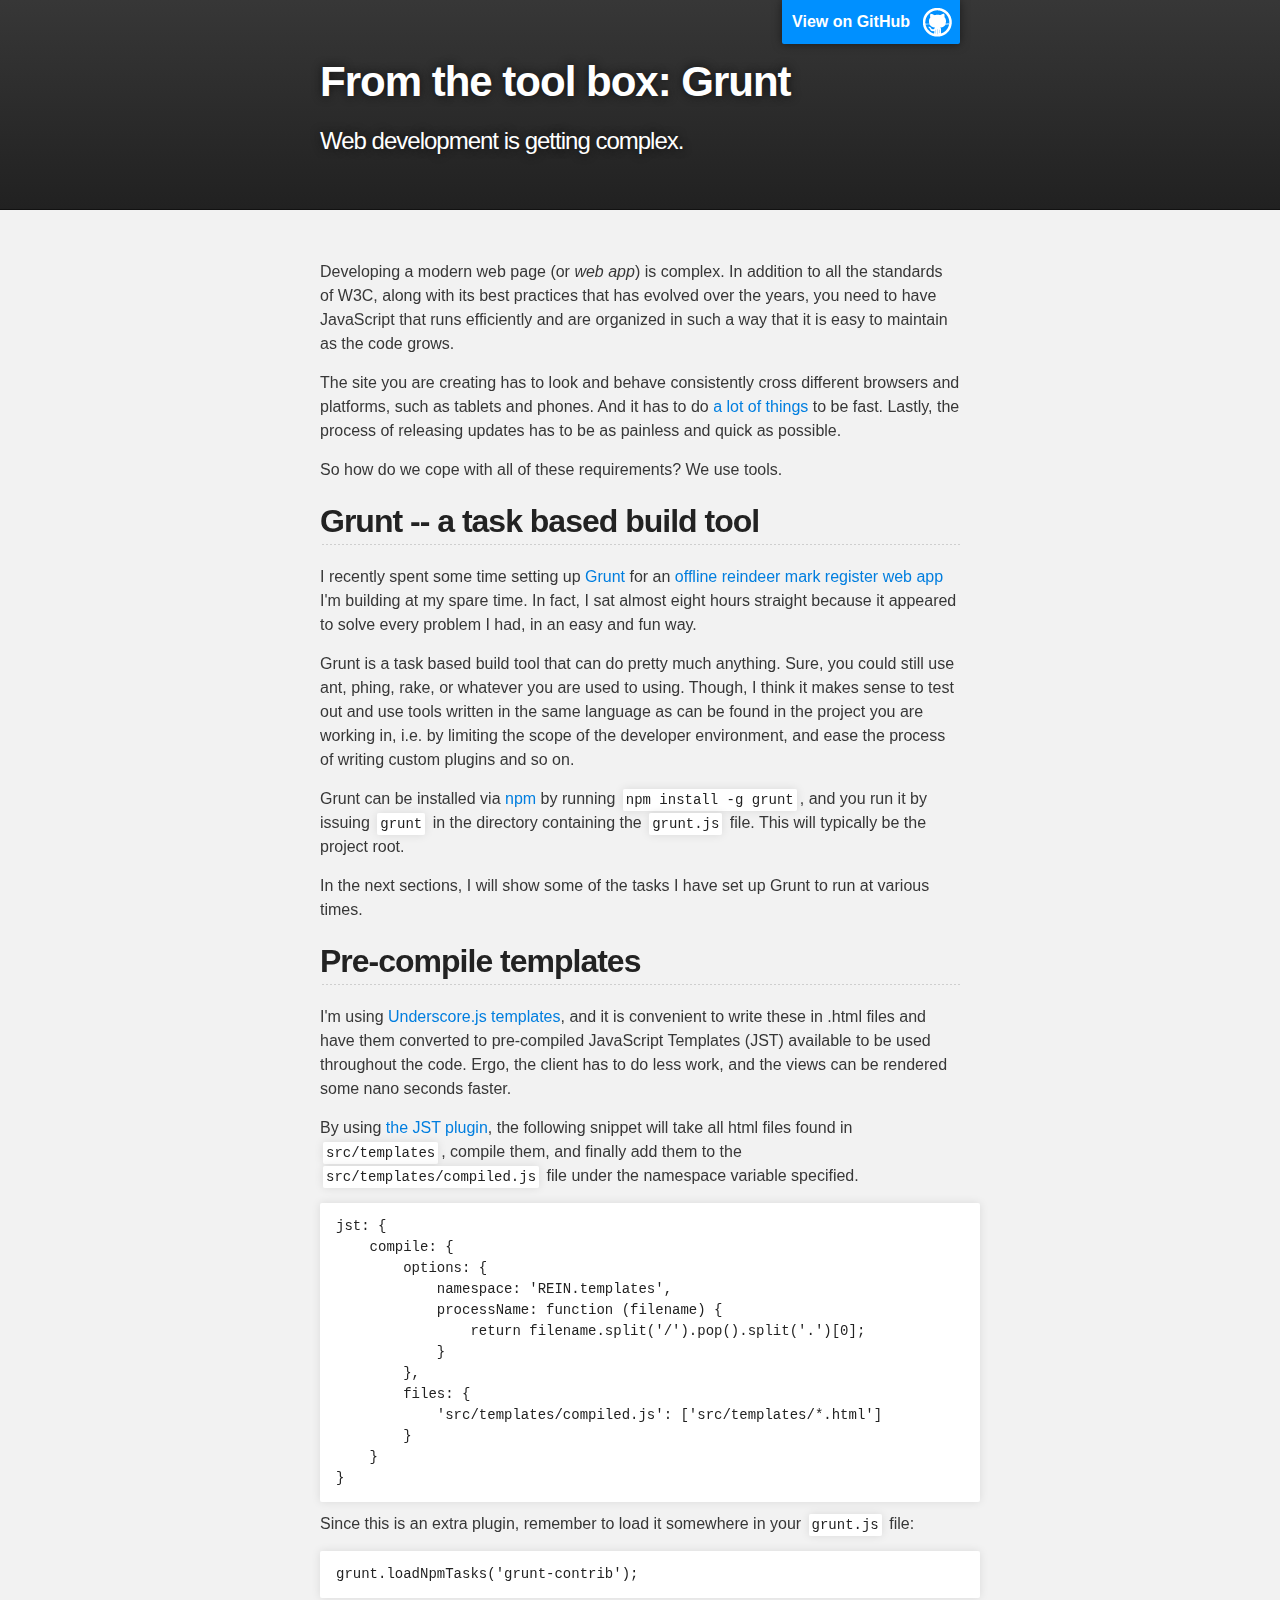
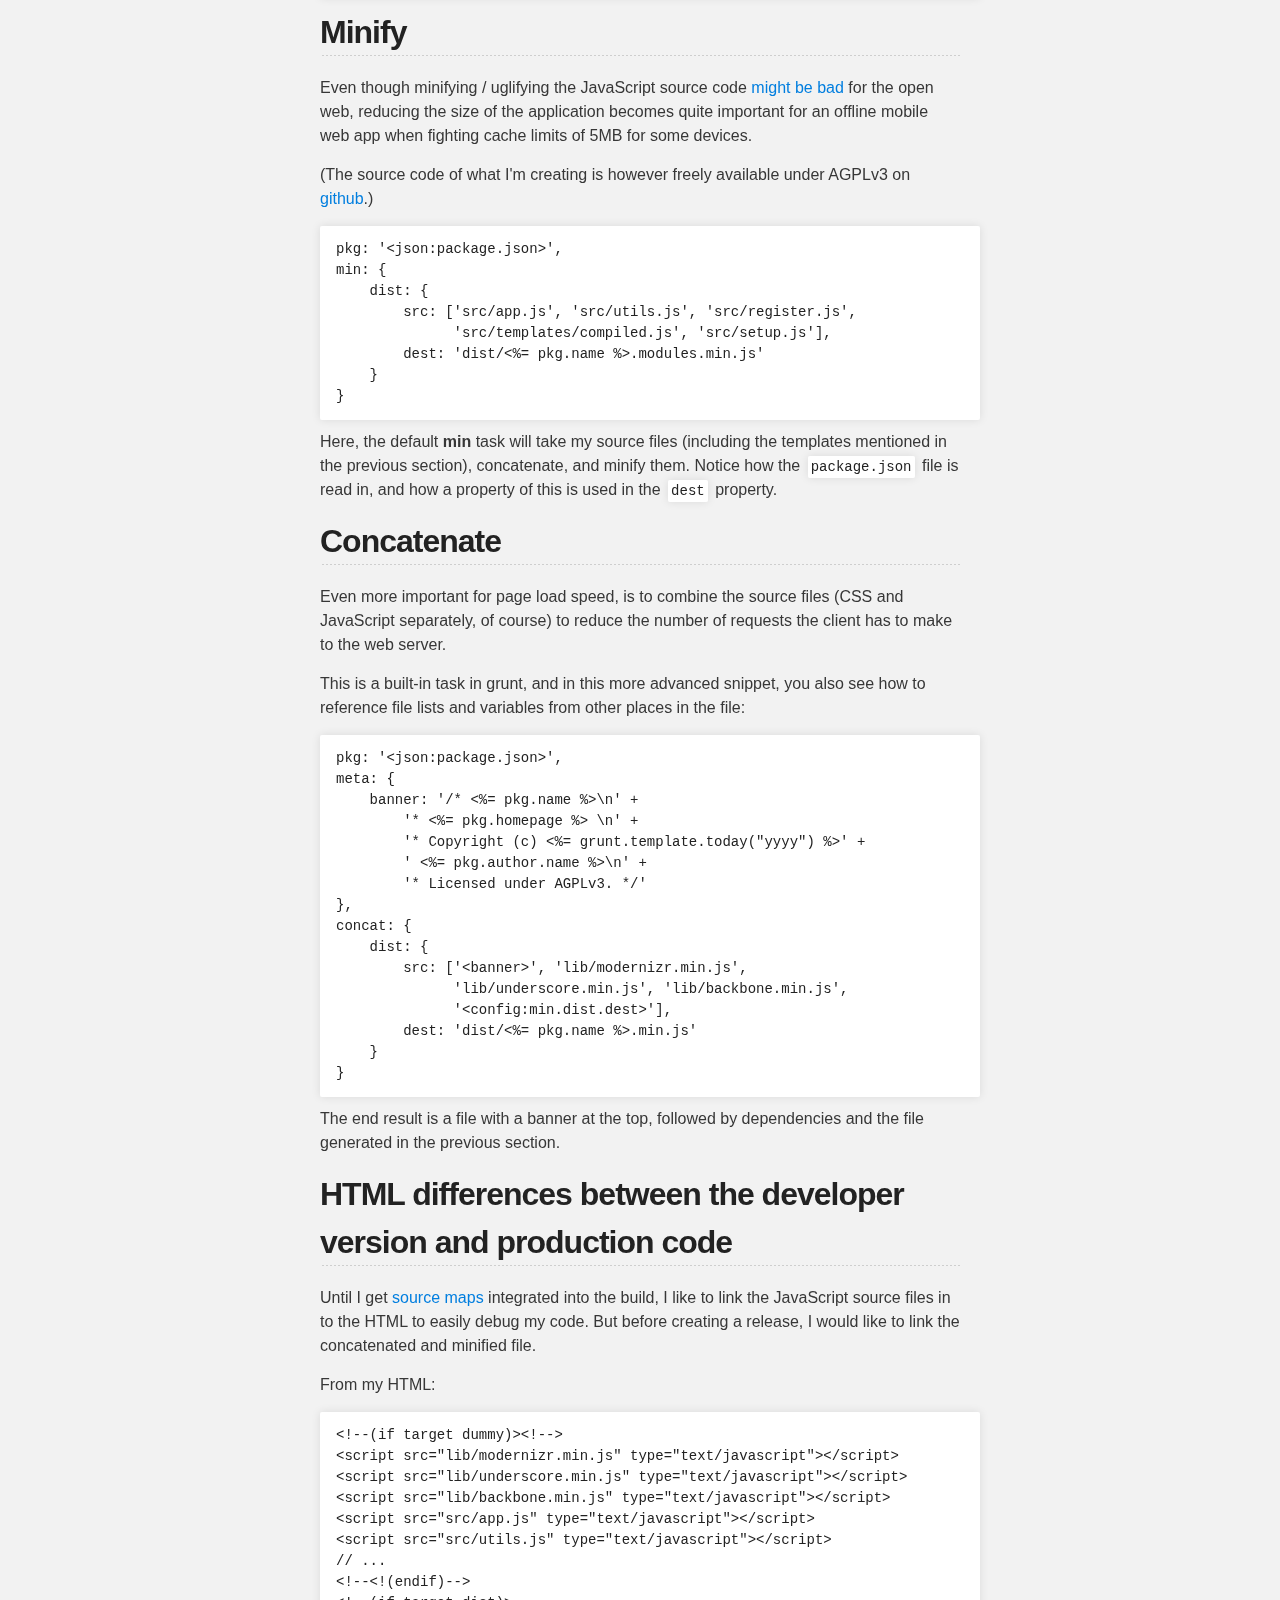
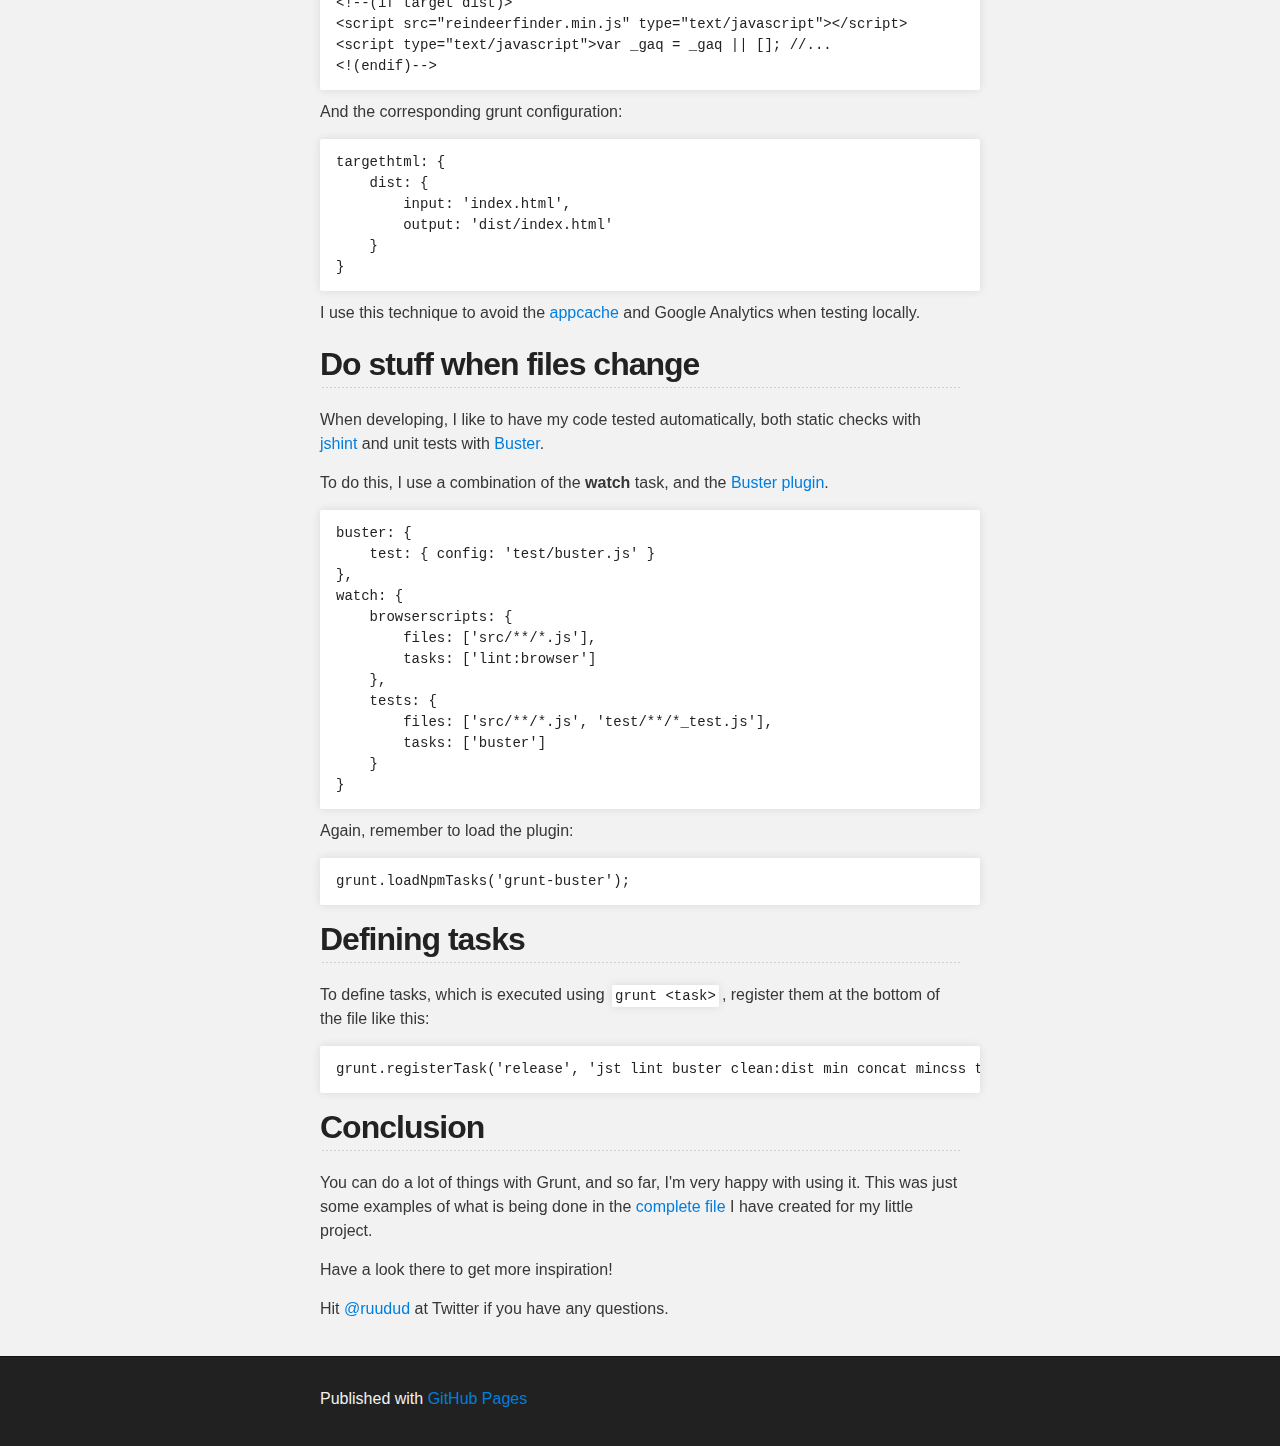
==== index.html @ c393de02 "Replace master branch with page content via GitHub" ====
<!DOCTYPE html>
<html>

  <head>
    <meta charset='utf-8' />
    <meta http-equiv="X-UA-Compatible" content="chrome=1" />
    <meta name="description" content="From the tool box: Grunt : Web development is getting complex." />

    <link rel="stylesheet" type="text/css" media="screen" href="stylesheets/stylesheet.css">

    <title>From the tool box: Grunt</title>
  </head>

  <body>

    <!-- HEADER -->
    <div id="header_wrap" class="outer">
        <header class="inner">
          <a id="forkme_banner" href="https://github.com/ruudud">View on GitHub</a>

          <h1 id="project_title">From the tool box: Grunt</h1>
          <h2 id="project_tagline">Web development is getting complex.</h2>

        </header>
    </div>

    <!-- MAIN CONTENT -->
    <div id="main_content_wrap" class="outer">
      <section id="main_content" class="inner">
        <p>Developing a modern web page (or <em>web app</em>) is complex. In addition to all the
standards of W3C, along with its best practices that has evolved over the
years, you need to have JavaScript that runs efficiently and are organized in
such a way that it is easy to maintain as the code grows.</p>

<p>The site you are creating has to look and behave consistently cross different
browsers and platforms, such as tablets and phones. And it has to do <a href="https://www.scirra.com/blog/74/making-a-fast-website">a lot of
things</a> to be fast.
Lastly, the process of releasing updates has to be as painless and quick as
possible.</p>

<p>So how do we cope with all of these requirements? We use tools.</p>

<h2>Grunt -- a task based build tool</h2>

<p>I recently spent some time setting up <a href="http://gruntjs.com/">Grunt</a> for an <a href="http://rein.ligretto.no/">offline reindeer mark
register web app</a> I'm building at my spare time. In
fact, I sat almost eight hours straight because it appeared to solve every
problem I had, in an easy and fun way.</p>

<p>Grunt is a task based build tool that can do pretty much anything. Sure, you could still use ant, phing, rake, or whatever you are used to using. Though, I think it makes sense to test out and use tools written in the same language as can be found in the project you are working in, i.e. by limiting the scope of the developer environment, and ease the process of writing custom plugins and so on.</p>

<p>Grunt can be installed via <a href="https://npmjs.org/">npm</a> by running <code>npm install -g grunt</code>, 
and you run it by issuing <code>grunt</code> in the directory containing the <code>grunt.js</code> file.
This will typically be the project root.</p>

<p>In the next sections, I will show some of the tasks I have set up Grunt to run at various times.</p>

<h2>Pre-compile templates</h2>

<p>I'm using <a href="http://documentcloud.github.com/underscore/#template">Underscore.js templates</a>,
and it is convenient to write these in .html files and have them converted to
pre-compiled JavaScript Templates (JST) available to be used throughout the
code. Ergo, the client has to do less work, and the views can be rendered
some nano seconds faster.</p>

<p>By using <a href="https://github.com/gruntjs/grunt-contrib-jst/">the JST plugin</a>, 
the following snippet will take all html files found in <code>src/templates</code>, compile them,
and finally add them to the <code>src/templates/compiled.js</code> file under the namespace variable specified.</p>

<pre><code>jst: {
    compile: {
        options: {
            namespace: 'REIN.templates',
            processName: function (filename) {
                return filename.split('/').pop().split('.')[0];
            }
        },
        files: {
            'src/templates/compiled.js': ['src/templates/*.html']
        }
    }
}
</code></pre>

<p>Since this is an extra plugin, remember to load it somewhere in your <code>grunt.js</code> file:</p>

<pre><code>grunt.loadNpmTasks('grunt-contrib');
</code></pre>

<h2>Minify</h2>

<p>Even though minifying / uglifying the JavaScript source code <a href="http://stackoverflow.com/questions/8139679/doesnt-javascript-minification-hurt-open-source">might be bad</a>
for the open web, reducing the size of the application becomes quite important
for an offline mobile web app when fighting cache limits of 5MB for some
devices.</p>

<p>(The source code of what I'm creating is however freely available under AGPLv3 on <a href="https://github.com/ruudud/reindeerfinder">github</a>.)</p>

<pre><code>pkg: '&lt;json:package.json&gt;',
min: {
    dist: {
        src: ['src/app.js', 'src/utils.js', 'src/register.js',
              'src/templates/compiled.js', 'src/setup.js'],
        dest: 'dist/&lt;%= pkg.name %&gt;.modules.min.js'
    }
}
</code></pre>

<p>Here, the default <strong>min</strong> task will take my source files (including the templates mentioned in the previous section), concatenate, and minify them. Notice how the <code>package.json</code> file is read in,
and how a property of this is used in the <code>dest</code> property.</p>

<h2>Concatenate</h2>

<p>Even more important for page load speed, is to combine the source files (CSS
and JavaScript separately, of course) to reduce the number of requests the
client has to make to the web server.</p>

<p>This is a built-in task in grunt, and in this more advanced snippet,
you also see how to reference file lists and variables from other places in the file:</p>

<pre><code>pkg: '&lt;json:package.json&gt;',
meta: {
    banner: '/* &lt;%= pkg.name %&gt;\n' +
        '* &lt;%= pkg.homepage %&gt; \n' +
        '* Copyright (c) &lt;%= grunt.template.today("yyyy") %&gt;' +
        ' &lt;%= pkg.author.name %&gt;\n' +
        '* Licensed under AGPLv3. */'
},
concat: {
    dist: {
        src: ['&lt;banner&gt;', 'lib/modernizr.min.js',
              'lib/underscore.min.js', 'lib/backbone.min.js',
              '&lt;config:min.dist.dest&gt;'],
        dest: 'dist/&lt;%= pkg.name %&gt;.min.js'
    }
}
</code></pre>

<p>The end result is a file with a banner at the top, followed by dependencies
and the file generated in the previous section.</p>

<h2>HTML differences between the developer version and production code</h2>

<p>Until I get <a href="http://www.html5rocks.com/en/tutorials/developertools/sourcemaps/">source maps</a> 
integrated into the build, I like to link the JavaScript source files in to the HTML to easily debug my code. But before creating a release, I would like to link the concatenated and minified file.</p>

<p>From my HTML:</p>

<pre><code>&lt;!--(if target dummy)&gt;&lt;!--&gt;
&lt;script src="lib/modernizr.min.js" type="text/javascript"&gt;&lt;/script&gt;
&lt;script src="lib/underscore.min.js" type="text/javascript"&gt;&lt;/script&gt;
&lt;script src="lib/backbone.min.js" type="text/javascript"&gt;&lt;/script&gt;
&lt;script src="src/app.js" type="text/javascript"&gt;&lt;/script&gt;
&lt;script src="src/utils.js" type="text/javascript"&gt;&lt;/script&gt;
// ...
&lt;!--&lt;!(endif)--&gt;
&lt;!--(if target dist)&gt;
&lt;script src="reindeerfinder.min.js" type="text/javascript"&gt;&lt;/script&gt;
&lt;script type="text/javascript"&gt;var _gaq = _gaq || []; //...
&lt;!(endif)--&gt;
</code></pre>

<p>And the corresponding grunt configuration:</p>

<pre><code>targethtml: {
    dist: {
        input: 'index.html',
        output: 'dist/index.html'
    }
}
</code></pre>

<p>I use this technique to avoid the <a href="http://diveintohtml5.info/offline.html">appcache</a> and Google Analytics when testing locally. </p>

<h2>Do stuff when files change</h2>

<p>When developing, I like to have my code tested automatically, both static checks with <a href="http://jshint.com/">jshint</a> and unit tests with <a href="http://busterjs.org">Buster</a>.</p>

<p>To do this, I use a combination of the <strong>watch</strong> task, and the <a href="https://npmjs.org/package/grunt-buster">Buster plugin</a>.</p>

<pre><code>buster: {
    test: { config: 'test/buster.js' }
},
watch: {
    browserscripts: {
        files: ['src/**/*.js'],
        tasks: ['lint:browser']
    },
    tests: {
        files: ['src/**/*.js', 'test/**/*_test.js'],
        tasks: ['buster']
    }
}
</code></pre>

<p>Again, remember to load the plugin:</p>

<pre><code>grunt.loadNpmTasks('grunt-buster');
</code></pre>

<h2>Defining tasks</h2>

<p>To define tasks, which is executed using <code>grunt &lt;task&gt;</code>, register them at the bottom of the file like this:</p>

<pre><code>grunt.registerTask('release', 'jst lint buster clean:dist min concat mincss targethtml replace copy clean:temp');
</code></pre>

<h2>Conclusion</h2>

<p>You can do a lot of things with Grunt, and so far, I'm very happy with using it.
This was just some examples of what is being done in the <a href="https://github.com/ruudud/ReindeerFinder/blob/master/grunt.js">complete file</a> I have created for my little project. </p>

<p>Have a look there to get more inspiration!</p>

<p>Hit <a href="https://twitter.com/ruudud">@ruudud</a> at Twitter if you have any questions.</p>
      </section>
    </div>

    <!-- FOOTER  -->
    <div id="footer_wrap" class="outer">
      <footer class="inner">
        <p>Published with <a href="http://pages.github.com">GitHub Pages</a></p>
      </footer>
    </div>

              <script type="text/javascript">
            var gaJsHost = (("https:" == document.location.protocol) ? "https://ssl." : "http://www.");
            document.write(unescape("%3Cscript src='" + gaJsHost + "google-analytics.com/ga.js' type='text/javascript'%3E%3C/script%3E"));
          </script>
          <script type="text/javascript">
            try {
              var pageTracker = _gat._getTracker("UA-36931325-1");
            pageTracker._trackPageview();
            } catch(err) {}
          </script>


  </body>
</html>
---- stylesheets/stylesheet.css ----
/*******************************************************************************
Slate Theme for Github Pages
by Jason Costello, @jsncostello
*******************************************************************************/

@import url(pygment_trac.css);

/*******************************************************************************
MeyerWeb Reset
*******************************************************************************/

html, body, div, span, applet, object, iframe,
h1, h2, h3, h4, h5, h6, p, blockquote, pre,
a, abbr, acronym, address, big, cite, code,
del, dfn, em, img, ins, kbd, q, s, samp,
small, strike, strong, sub, sup, tt, var,
b, u, i, center,
dl, dt, dd, ol, ul, li,
fieldset, form, label, legend,
table, caption, tbody, tfoot, thead, tr, th, td,
article, aside, canvas, details, embed,
figure, figcaption, footer, header, hgroup,
menu, nav, output, ruby, section, summary,
time, mark, audio, video {
  margin: 0;
  padding: 0;
  border: 0;
  font: inherit;
  vertical-align: baseline;
}

/* HTML5 display-role reset for older browsers */
article, aside, details, figcaption, figure,
footer, header, hgroup, menu, nav, section {
  display: block;
}

ol, ul {
  list-style: none;
}

blockquote, q {
}

table {
  border-collapse: collapse;
  border-spacing: 0;
}

a:focus {
  outline: none;
}

/*******************************************************************************
Theme Styles
*******************************************************************************/

body {
  box-sizing: border-box;
  color:#373737;
  background: #212121;
  font-size: 16px;
  font-family: 'Myriad Pro', Calibri, Helvetica, Arial, sans-serif;
  line-height: 1.5;
  -webkit-font-smoothing: antialiased;
}

h1, h2, h3, h4, h5, h6 {
  margin: 10px 0;
  font-weight: 700;
  color:#222222;
  font-family: 'Lucida Grande', 'Calibri', Helvetica, Arial, sans-serif;
  letter-spacing: -1px;
}

h1 {
  font-size: 36px;
  font-weight: 700;
}

h2 {
  padding-bottom: 10px;
  font-size: 32px;
  background: url('../images/bg_hr.png') repeat-x bottom;
}

h3 {
  font-size: 24px;
}

h4 {
  font-size: 21px;
}

h5 {
  font-size: 18px;
}

h6 {
  font-size: 16px;
}

p {
  margin: 10px 0 15px 0;
}

footer p {
  color: #f2f2f2;
}

a {
  text-decoration: none;
  color: #007edf;
  text-shadow: none;

  transition: color 0.5s ease;
  transition: text-shadow 0.5s ease;
  -webkit-transition: color 0.5s ease;
  -webkit-transition: text-shadow 0.5s ease;
  -moz-transition: color 0.5s ease;
  -moz-transition: text-shadow 0.5s ease;
  -o-transition: color 0.5s ease;
  -o-transition: text-shadow 0.5s ease;
  -ms-transition: color 0.5s ease;
  -ms-transition: text-shadow 0.5s ease;
}

#main_content a:hover {
  color: #0069ba;
  text-shadow: #0090ff 0px 0px 2px;
}

footer a:hover {
  color: #43adff;
  text-shadow: #0090ff 0px 0px 2px;
}

em {
  font-style: italic;
}

strong {
  font-weight: bold;
}

img {
  position: relative;
  margin: 0 auto;
  max-width: 739px;
  padding: 5px;
  margin: 10px 0 10px 0;
  border: 1px solid #ebebeb;

  box-shadow: 0 0 5px #ebebeb;
  -webkit-box-shadow: 0 0 5px #ebebeb;
  -moz-box-shadow: 0 0 5px #ebebeb;
  -o-box-shadow: 0 0 5px #ebebeb;
  -ms-box-shadow: 0 0 5px #ebebeb;
}

pre, code {
  width: 100%;
  color: #222;
  background-color: #fff;

  font-family: Monaco, "Bitstream Vera Sans Mono", "Lucida Console", Terminal, monospace;
  font-size: 14px;

  border-radius: 2px;
  -moz-border-radius: 2px;
  -webkit-border-radius: 2px;



}

pre {
  width: 100%;
  padding: 10px;
  box-shadow: 0 0 10px rgba(0,0,0,.1);
  overflow: auto;
}

code {
  padding: 3px;
  margin: 0 3px;
  box-shadow: 0 0 10px rgba(0,0,0,.1);
}

pre code {
  display: block;
  box-shadow: none;
}

blockquote {
  color: #666;
  margin-bottom: 20px;
  padding: 0 0 0 20px;
  border-left: 3px solid #bbb;
}

ul, ol, dl {
  margin-bottom: 15px
}

ul li {
  list-style: inside;
  padding-left: 20px;
}

ol li {
  list-style: decimal inside;
  padding-left: 20px;
}

dl dt {
  font-weight: bold;
}

dl dd {
  padding-left: 20px;
  font-style: italic;
}

dl p {
  padding-left: 20px;
  font-style: italic;
}

hr {
  height: 1px;
  margin-bottom: 5px;
  border: none;
  background: url('../images/bg_hr.png') repeat-x center;
}

table {
  border: 1px solid #373737;
  margin-bottom: 20px;
  text-align: left;
 }

th {
  font-family: 'Lucida Grande', 'Helvetica Neue', Helvetica, Arial, sans-serif;
  padding: 10px;
  background: #373737;
  color: #fff;
 }

td {
  padding: 10px;
  border: 1px solid #373737;
 }

form {
  background: #f2f2f2;
  padding: 20px;
}

img {
  width: 100%;
  max-width: 100%;
}

/*******************************************************************************
Full-Width Styles
*******************************************************************************/

.outer {
  width: 100%;
}

.inner {
  position: relative;
  max-width: 640px;
  padding: 20px 10px;
  margin: 0 auto;
}

#forkme_banner {
  display: block;
  position: absolute;
  top:0;
  right: 10px;
  z-index: 10;
  padding: 10px 50px 10px 10px;
  color: #fff;
  background: url('../images/blacktocat.png') #0090ff no-repeat 95% 50%;
  font-weight: 700;
  box-shadow: 0 0 10px rgba(0,0,0,.5);
  border-bottom-left-radius: 2px;
  border-bottom-right-radius: 2px;
}

#header_wrap {
  background: #212121;
  background: -moz-linear-gradient(top, #373737, #212121);
  background: -webkit-linear-gradient(top, #373737, #212121);
  background: -ms-linear-gradient(top, #373737, #212121);
  background: -o-linear-gradient(top, #373737, #212121);
  background: linear-gradient(top, #373737, #212121);
}

#header_wrap .inner {
  padding: 50px 10px 30px 10px;
}

#project_title {
  margin: 0;
  color: #fff;
  font-size: 42px;
  font-weight: 700;
  text-shadow: #111 0px 0px 10px;
}

#project_tagline {
  color: #fff;
  font-size: 24px;
  font-weight: 300;
  background: none;
  text-shadow: #111 0px 0px 10px;
}

#downloads {
  position: absolute;
  width: 210px;
  z-index: 10;
  bottom: -40px;
  right: 0;
  height: 70px;
  background: url('../images/icon_download.png') no-repeat 0% 90%;
}

.zip_download_link {
  display: block;
  float: right;
  width: 90px;
  height:70px;
  text-indent: -5000px;
  overflow: hidden;
  background: url(../images/sprite_download.png) no-repeat bottom left;
}

.tar_download_link {
  display: block;
  float: right;
  width: 90px;
  height:70px;
  text-indent: -5000px;
  overflow: hidden;
  background: url(../images/sprite_download.png) no-repeat bottom right;
  margin-left: 10px;
}

.zip_download_link:hover {
  background: url(../images/sprite_download.png) no-repeat top left;
}

.tar_download_link:hover {
  background: url(../images/sprite_download.png) no-repeat top right;
}

#main_content_wrap {
  background: #f2f2f2;
  border-top: 1px solid #111;
  border-bottom: 1px solid #111;
}

#main_content {
  padding-top: 40px;
}

#footer_wrap {
  background: #212121;
}



/*******************************************************************************
Small Device Styles
*******************************************************************************/

@media screen and (max-width: 480px) {
  body {
    font-size:14px;
  }

  #downloads {
    display: none;
  }

  .inner {
    min-width: 320px;
    max-width: 480px;
  }

  #project_title {
  font-size: 32px;
  }

  h1 {
    font-size: 28px;
  }

  h2 {
    font-size: 24px;
  }

  h3 {
    font-size: 21px;
  }

  h4 {
    font-size: 18px;
  }

  h5 {
    font-size: 14px;
  }

  h6 {
    font-size: 12px;
  }

  code, pre {
    min-width: 320px;
    max-width: 480px;
    font-size: 11px;
  }

}
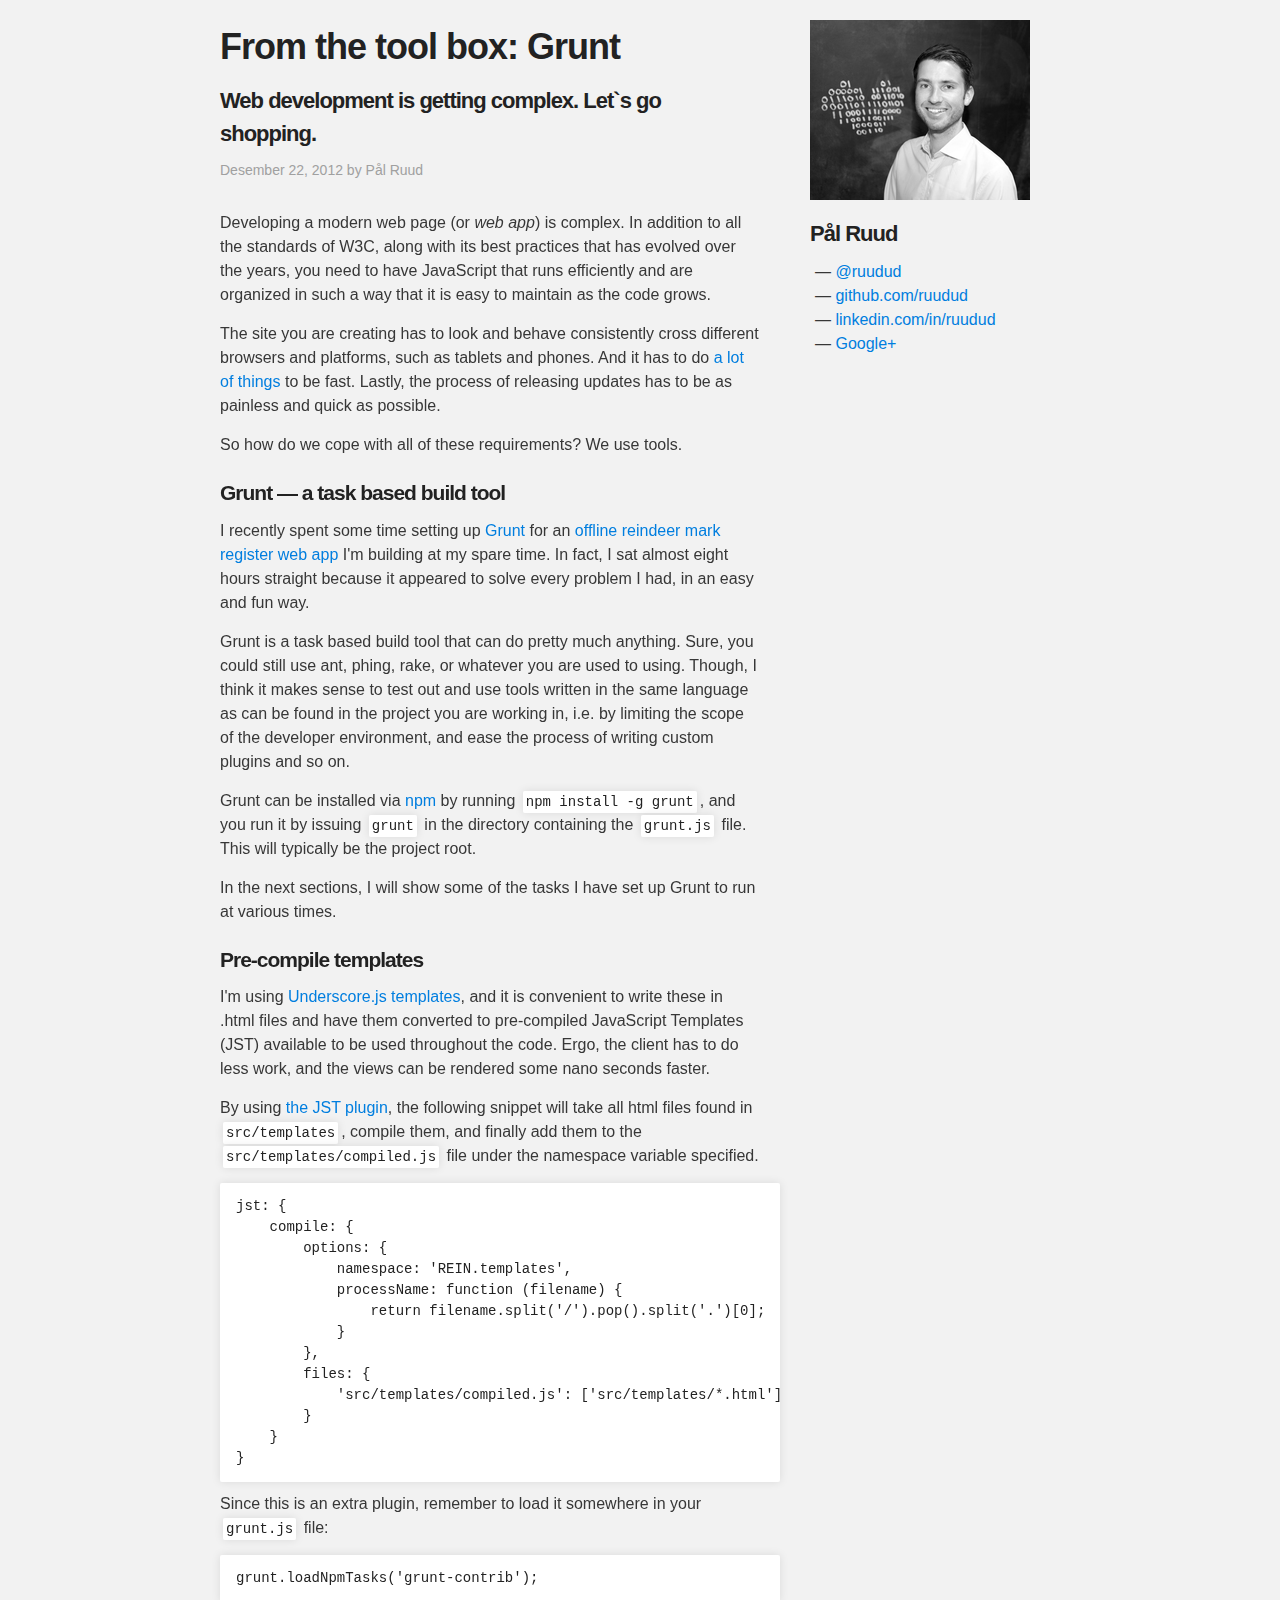
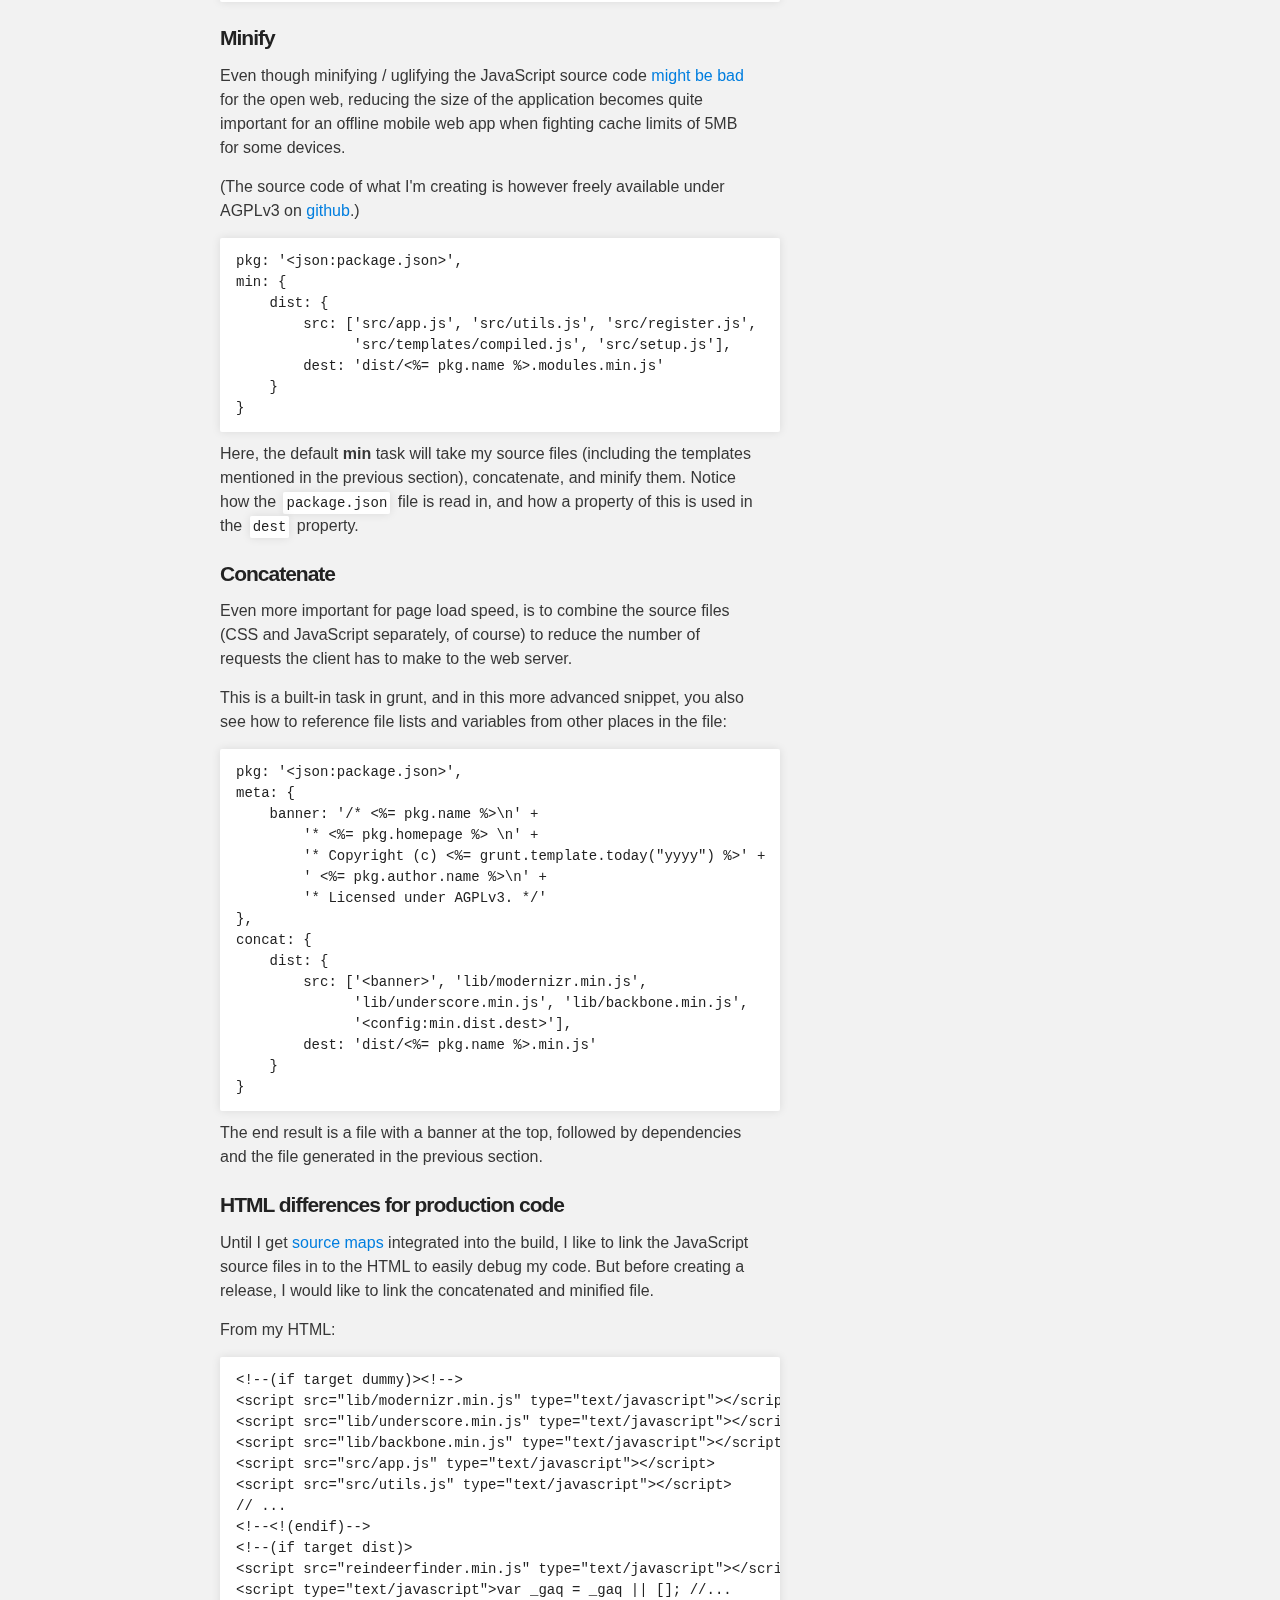
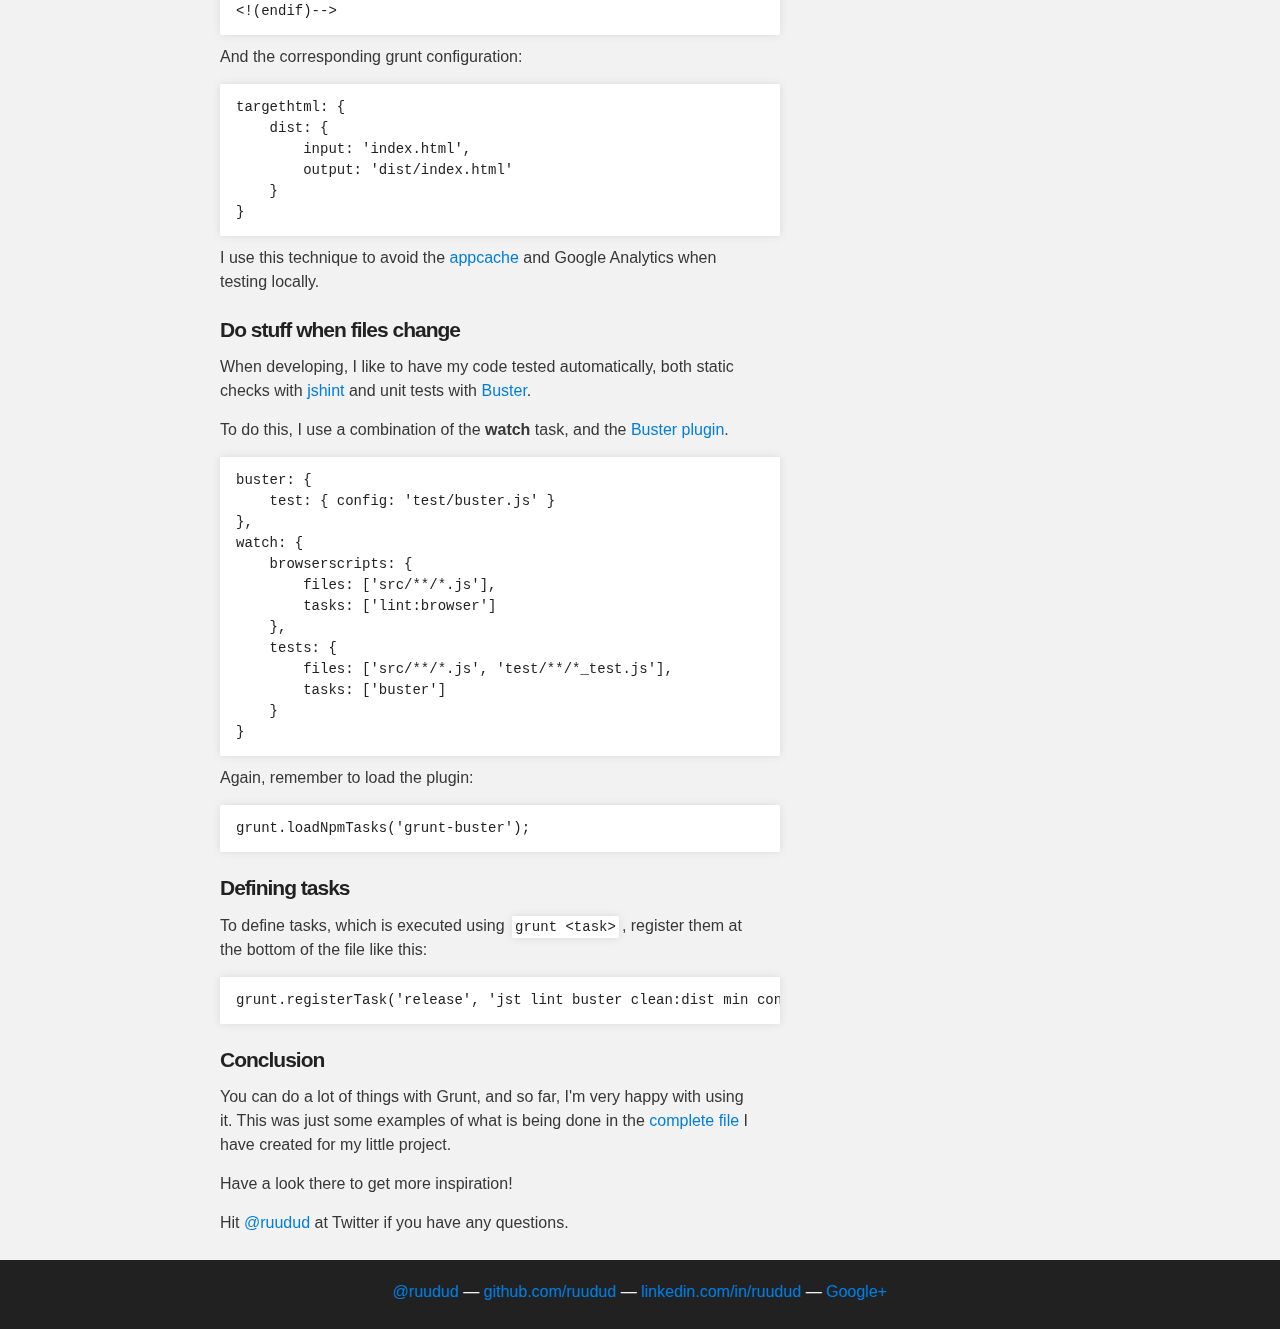
==== commit afeb2d93: "Fix image path" ====
--- a/index.html
+++ b/index.html
@@ -2,31 +2,46 @@
 <html>
 
   <head>
-    <meta charset='utf-8' />
+    <meta charset="utf-8" />
     <meta http-equiv="X-UA-Compatible" content="chrome=1" />
-    <meta name="description" content="From the tool box: Grunt : Web development is getting complex." />
-
-    <link rel="stylesheet" type="text/css" media="screen" href="stylesheets/stylesheet.css">
-
-    <title>From the tool box: Grunt</title>
+    <meta name="description" content="Pål Ruud: Building JavaScript projects with Grunt " />
+
+    <link rel="stylesheet" type="text/css" media="screen" href="/stylesheets/stylesheet.css">
+
+    <title>Pål Ruud</title>
   </head>
 
   <body>
 
-    <!-- HEADER -->
-    <div id="header_wrap" class="outer">
-        <header class="inner">
-          <a id="forkme_banner" href="https://github.com/ruudud">View on GitHub</a>
-
-          <h1 id="project_title">From the tool box: Grunt</h1>
-          <h2 id="project_tagline">Web development is getting complex.</h2>
-
-        </header>
-    </div>
-
-    <!-- MAIN CONTENT -->
-    <div id="main_content_wrap" class="outer">
-      <section id="main_content" class="inner">
+    <div class="centered">
+
+    <aside id="profile">
+      <img class="profile-image" src="/images/ruudud.jpg"/>
+      <h2>Pål Ruud</h2>
+      <ul class="links">
+        <li><a href="https://twitter.com/ruudud">@ruudud</a></li>
+        <li><a href="https://github.com/ruudud">github.com/ruudud</a></li>
+        <li><a href="https://www.linkedin.com/in/ruudud">linkedin.com/in/ruudud</a></li>
+        <li><a href="https://plus.google.com/u/0/105285766371054031602">Google+</a></li>
+      </ul>
+    </aside>
+
+    <div class="articles outer">
+
+      <article>
+
+      <header class="inner">
+          <h1><a href="/2012/12/22/grunt/">From the tool box: Grunt</a></h1>
+          <h2>Web development is getting complex. Let`s go shopping.</h2>
+          <div class="byline">
+              <time pubdate datetime="2012-12-22" title="Desember 22th, 2012">Desember 22, 2012</time>
+              <address class="author">
+                  by <a rel="author" href="https://twitter.com/ruudud" title="Pål Ruud">Pål Ruud</a>
+              </address> 
+          </div>
+      </header>
+
+      <section class="post inner">
         <p>Developing a modern web page (or <em>web app</em>) is complex. In addition to all the
 standards of W3C, along with its best practices that has evolved over the
 years, you need to have JavaScript that runs efficiently and are organized in
@@ -40,7 +55,7 @@
 
 <p>So how do we cope with all of these requirements? We use tools.</p>
 
-<h2>Grunt -- a task based build tool</h2>
+<h3>Grunt — a task based build tool</h3>
 
 <p>I recently spent some time setting up <a href="http://gruntjs.com/">Grunt</a> for an <a href="http://rein.ligretto.no/">offline reindeer mark
 register web app</a> I'm building at my spare time. In
@@ -55,7 +70,7 @@
 
 <p>In the next sections, I will show some of the tasks I have set up Grunt to run at various times.</p>
 
-<h2>Pre-compile templates</h2>
+<h3>Pre-compile templates</h3>
 
 <p>I'm using <a href="http://documentcloud.github.com/underscore/#template">Underscore.js templates</a>,
 and it is convenient to write these in .html files and have them converted to
@@ -87,7 +102,7 @@
 <pre><code>grunt.loadNpmTasks('grunt-contrib');
 </code></pre>
 
-<h2>Minify</h2>
+<h3>Minify</h3>
 
 <p>Even though minifying / uglifying the JavaScript source code <a href="http://stackoverflow.com/questions/8139679/doesnt-javascript-minification-hurt-open-source">might be bad</a>
 for the open web, reducing the size of the application becomes quite important
@@ -109,7 +124,7 @@
 <p>Here, the default <strong>min</strong> task will take my source files (including the templates mentioned in the previous section), concatenate, and minify them. Notice how the <code>package.json</code> file is read in,
 and how a property of this is used in the <code>dest</code> property.</p>
 
-<h2>Concatenate</h2>
+<h3>Concatenate</h3>
 
 <p>Even more important for page load speed, is to combine the source files (CSS
 and JavaScript separately, of course) to reduce the number of requests the
@@ -139,7 +154,7 @@
 <p>The end result is a file with a banner at the top, followed by dependencies
 and the file generated in the previous section.</p>
 
-<h2>HTML differences between the developer version and production code</h2>
+<h3>HTML differences for production code</h3>
 
 <p>Until I get <a href="http://www.html5rocks.com/en/tutorials/developertools/sourcemaps/">source maps</a> 
 integrated into the build, I like to link the JavaScript source files in to the HTML to easily debug my code. But before creating a release, I would like to link the concatenated and minified file.</p>
@@ -172,7 +187,7 @@
 
 <p>I use this technique to avoid the <a href="http://diveintohtml5.info/offline.html">appcache</a> and Google Analytics when testing locally. </p>
 
-<h2>Do stuff when files change</h2>
+<h3>Do stuff when files change</h3>
 
 <p>When developing, I like to have my code tested automatically, both static checks with <a href="http://jshint.com/">jshint</a> and unit tests with <a href="http://busterjs.org">Buster</a>.</p>
 
@@ -198,14 +213,14 @@
 <pre><code>grunt.loadNpmTasks('grunt-buster');
 </code></pre>
 
-<h2>Defining tasks</h2>
+<h3>Defining tasks</h3>
 
 <p>To define tasks, which is executed using <code>grunt &lt;task&gt;</code>, register them at the bottom of the file like this:</p>
 
 <pre><code>grunt.registerTask('release', 'jst lint buster clean:dist min concat mincss targethtml replace copy clean:temp');
 </code></pre>
 
-<h2>Conclusion</h2>
+<h3>Conclusion</h3>
 
 <p>You can do a lot of things with Grunt, and so far, I'm very happy with using it.
 This was just some examples of what is being done in the <a href="https://github.com/ruudud/ReindeerFinder/blob/master/grunt.js">complete file</a> I have created for my little project. </p>
@@ -214,26 +229,34 @@
 
 <p>Hit <a href="https://twitter.com/ruudud">@ruudud</a> at Twitter if you have any questions.</p>
       </section>
+      </article>
     </div>
 
-    <!-- FOOTER  -->
+    </div>
+
     <div id="footer_wrap" class="outer">
       <footer class="inner">
-        <p>Published with <a href="http://pages.github.com">GitHub Pages</a></p>
+      <p>
+        <a href="https://twitter.com/ruudud">@ruudud</a> —
+        <a href="https://github.com/ruudud">github.com/ruudud</a> —
+        <a href="https://www.linkedin.com/in/ruudud">linkedin.com/in/ruudud</a> —
+        <a href="https://plus.google.com/u/0/105285766371054031602">Google+</a>
+      </p>
       </footer>
     </div>
 
-              <script type="text/javascript">
-            var gaJsHost = (("https:" == document.location.protocol) ? "https://ssl." : "http://www.");
-            document.write(unescape("%3Cscript src='" + gaJsHost + "google-analytics.com/ga.js' type='text/javascript'%3E%3C/script%3E"));
-          </script>
-          <script type="text/javascript">
-            try {
-              var pageTracker = _gat._getTracker("UA-36931325-1");
-            pageTracker._trackPageview();
-            } catch(err) {}
-          </script>
-
-
+    <script>
+      function _load(u){
+        setTimeout(function(){
+          var d = document, f = d.getElementsByTagName('script')[0], s = d.createElement('script');
+          s.type = 'text/javascript'; s.async = true; s.src = u; f.parentNode.insertBefore(s, f);
+        }, 1);
+      }
+      var _gaq = _gaq || [];
+      _gaq.push(['_setAccount', 'UA-36931325-1']);
+      _gaq.push(['_trackPageview']);
+      var gaUrl = ('https:' == document.location.protocol ? 'https://ssl' : 'http://www') + '.google-analytics.com/ga.js';
+      _load(gaUrl);
+    </script>
   </body>
 </html>
--- a/stylesheets/stylesheet.css
+++ b/stylesheets/stylesheet.css
@@ -54,11 +54,11 @@
 /*******************************************************************************
 Theme Styles
 *******************************************************************************/
-
+html {
+  background: #f2f2f2;
+}
 body {
-  box-sizing: border-box;
   color:#373737;
-  background: #212121;
   font-size: 16px;
   font-family: 'Myriad Pro', Calibri, Helvetica, Arial, sans-serif;
   line-height: 1.5;
@@ -78,17 +78,17 @@
   font-weight: 700;
 }
 
+h1 a, h1 a:hover {
+  color: #222;
+}
+
+
 h2 {
-  padding-bottom: 10px;
-  font-size: 32px;
-  background: url('../images/bg_hr.png') repeat-x bottom;
+  font-size: 22px;
 }
 
 h3 {
-  font-size: 24px;
-}
-
-h4 {
+  margin-top: 20px;
   font-size: 21px;
 }
 
@@ -104,35 +104,51 @@
   margin: 10px 0 15px 0;
 }
 
+aside {
+  float: right;
+  padding: 20px;
+  padding-right: 40px;
+}
+.profile-image {
+  width: 220px;
+  height: 180px;
+}
+
 footer p {
   color: #f2f2f2;
+  text-align: center;
 }
 
 a {
   text-decoration: none;
   color: #007edf;
-  text-shadow: none;
-
-  transition: color 0.5s ease;
-  transition: text-shadow 0.5s ease;
-  -webkit-transition: color 0.5s ease;
-  -webkit-transition: text-shadow 0.5s ease;
-  -moz-transition: color 0.5s ease;
-  -moz-transition: text-shadow 0.5s ease;
-  -o-transition: color 0.5s ease;
-  -o-transition: text-shadow 0.5s ease;
-  -ms-transition: color 0.5s ease;
-  -ms-transition: text-shadow 0.5s ease;
-}
-
-#main_content a:hover {
+
+  transition: color 0.2s ease;
+  -webkit-transition: color 0.2s ease;
+  -moz-transition: color 0.2s ease;
+  -o-transition: color 0.2s ease;
+  -ms-transition: color 0.2s ease;
+}
+
+section a:hover, aside a:hover {
   color: #0069ba;
-  text-shadow: #0090ff 0px 0px 2px;
+}
+
+address {
+  display: inline;
+}
+
+.byline {
+  color: #a0a0a0;
+  font-size: 14px;
+}
+
+.byline a {
+  color: #a0a0a0;
 }
 
 footer a:hover {
   color: #43adff;
-  text-shadow: #0090ff 0px 0px 2px;
 }
 
 em {
@@ -146,16 +162,6 @@
 img {
   position: relative;
   margin: 0 auto;
-  max-width: 739px;
-  padding: 5px;
-  margin: 10px 0 10px 0;
-  border: 1px solid #ebebeb;
-
-  box-shadow: 0 0 5px #ebebeb;
-  -webkit-box-shadow: 0 0 5px #ebebeb;
-  -moz-box-shadow: 0 0 5px #ebebeb;
-  -o-box-shadow: 0 0 5px #ebebeb;
-  -ms-box-shadow: 0 0 5px #ebebeb;
 }
 
 pre, code {
@@ -205,7 +211,12 @@
 
 ul li {
   list-style: inside;
-  padding-left: 20px;
+  list-style-type: none;
+  padding-left: 5px;
+}
+
+ul li:before {
+  content: "— ";
 }
 
 ol li {
@@ -231,7 +242,6 @@
   height: 1px;
   margin-bottom: 5px;
   border: none;
-  background: url('../images/bg_hr.png') repeat-x center;
 }
 
 table {
@@ -272,102 +282,20 @@
 
 .inner {
   position: relative;
-  max-width: 640px;
-  padding: 20px 10px;
+  max-width: 560px;
+  padding: 10px 10px;
   margin: 0 auto;
 }
 
-#forkme_banner {
-  display: block;
-  position: absolute;
-  top:0;
-  right: 10px;
-  z-index: 10;
-  padding: 10px 50px 10px 10px;
-  color: #fff;
-  background: url('../images/blacktocat.png') #0090ff no-repeat 95% 50%;
-  font-weight: 700;
-  box-shadow: 0 0 10px rgba(0,0,0,.5);
-  border-bottom-left-radius: 2px;
-  border-bottom-right-radius: 2px;
-}
-
-#header_wrap {
-  background: #212121;
-  background: -moz-linear-gradient(top, #373737, #212121);
-  background: -webkit-linear-gradient(top, #373737, #212121);
-  background: -ms-linear-gradient(top, #373737, #212121);
-  background: -o-linear-gradient(top, #373737, #212121);
-  background: linear-gradient(top, #373737, #212121);
-}
-
-#header_wrap .inner {
-  padding: 50px 10px 30px 10px;
-}
-
-#project_title {
-  margin: 0;
-  color: #fff;
-  font-size: 42px;
-  font-weight: 700;
-  text-shadow: #111 0px 0px 10px;
-}
-
-#project_tagline {
-  color: #fff;
-  font-size: 24px;
-  font-weight: 300;
-  background: none;
-  text-shadow: #111 0px 0px 10px;
-}
-
-#downloads {
-  position: absolute;
-  width: 210px;
-  z-index: 10;
-  bottom: -40px;
-  right: 0;
-  height: 70px;
-  background: url('../images/icon_download.png') no-repeat 0% 90%;
-}
-
-.zip_download_link {
-  display: block;
-  float: right;
-  width: 90px;
-  height:70px;
-  text-indent: -5000px;
-  overflow: hidden;
-  background: url(../images/sprite_download.png) no-repeat bottom left;
-}
-
-.tar_download_link {
-  display: block;
-  float: right;
-  width: 90px;
-  height:70px;
-  text-indent: -5000px;
-  overflow: hidden;
-  background: url(../images/sprite_download.png) no-repeat bottom right;
-  margin-left: 10px;
-}
-
-.zip_download_link:hover {
-  background: url(../images/sprite_download.png) no-repeat top left;
-}
-
-.tar_download_link:hover {
-  background: url(../images/sprite_download.png) no-repeat top right;
-}
-
-#main_content_wrap {
-  background: #f2f2f2;
-  border-top: 1px solid #111;
-  border-bottom: 1px solid #111;
-}
-
-#main_content {
-  padding-top: 40px;
+.articles {
+  max-width: 560px;
+}
+
+.centered {
+  margin: 0 auto;
+  max-width: 860px;
+  box-sizing: border-box;
+  margin: 0 auto;
 }
 
 #footer_wrap {
@@ -403,7 +331,7 @@
   }
 
   h2 {
-    font-size: 24px;
+    font-size: 22px;
   }
 
   h3 {
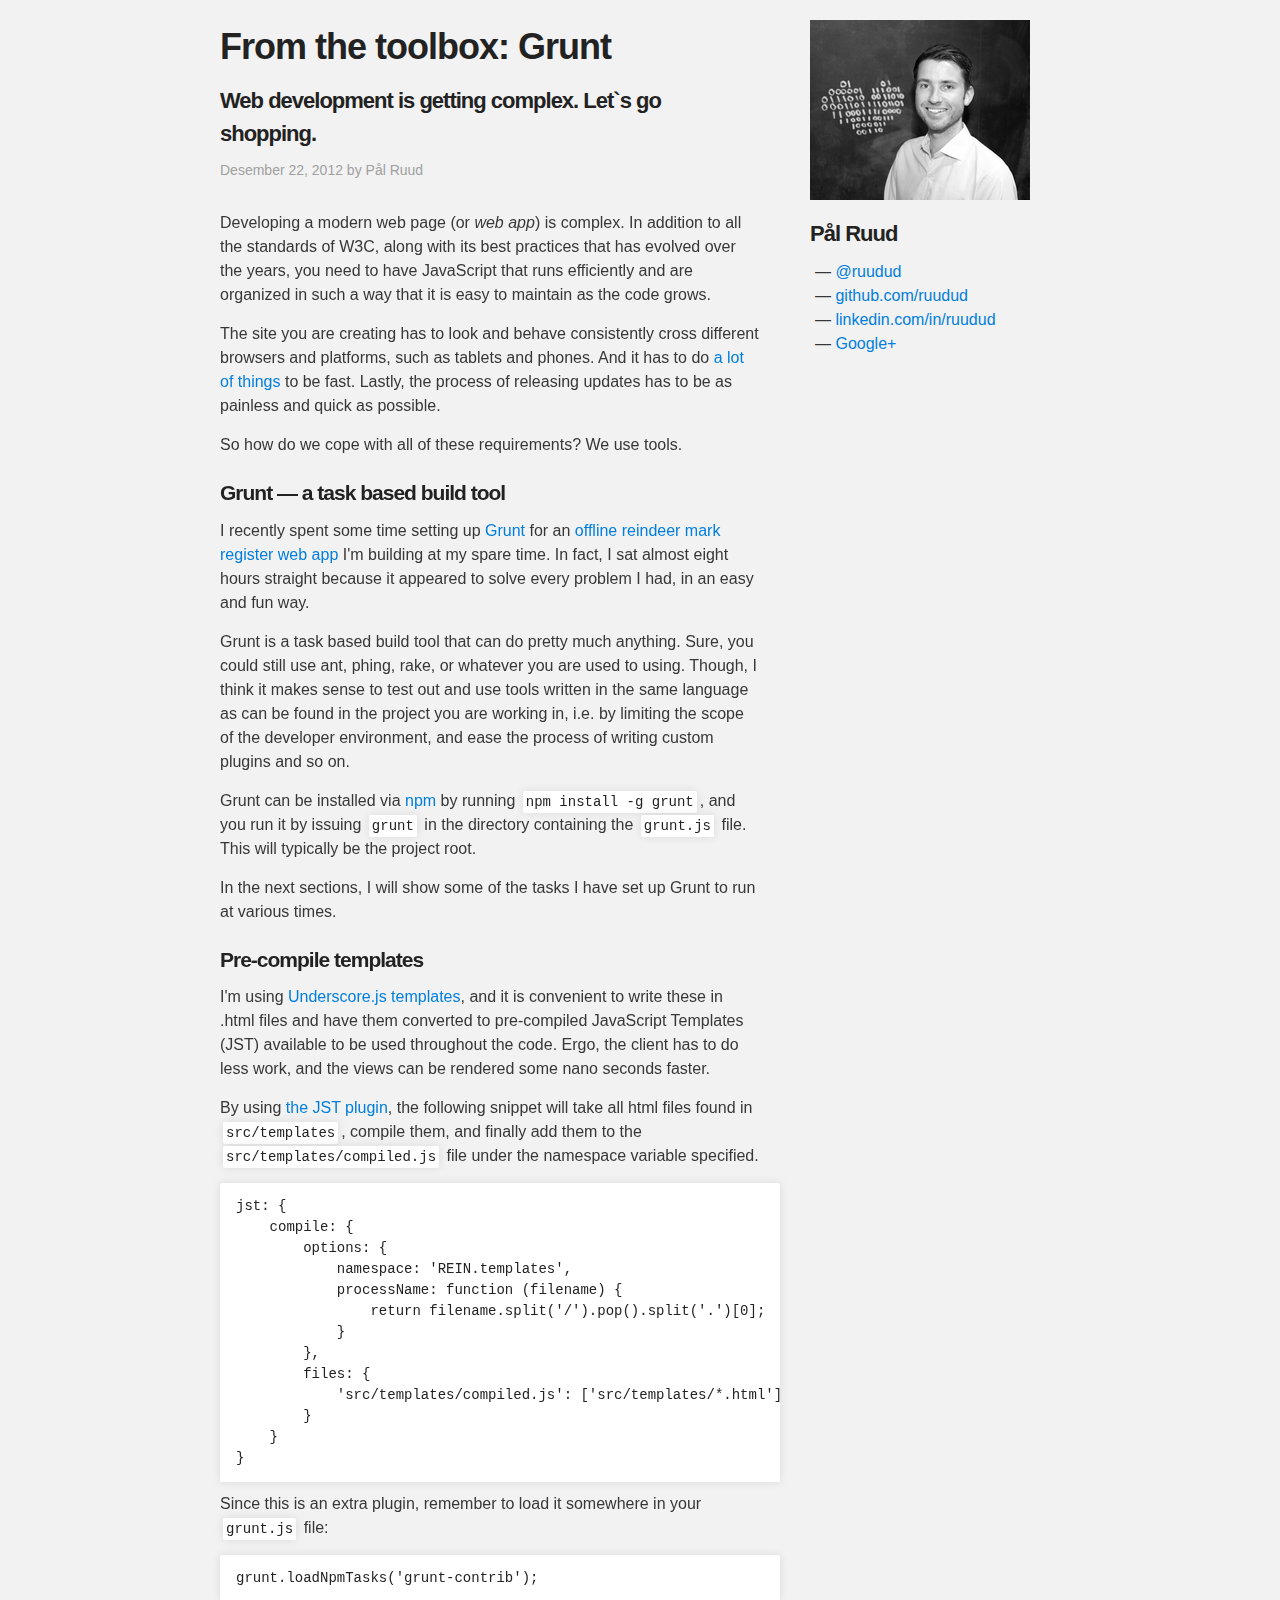
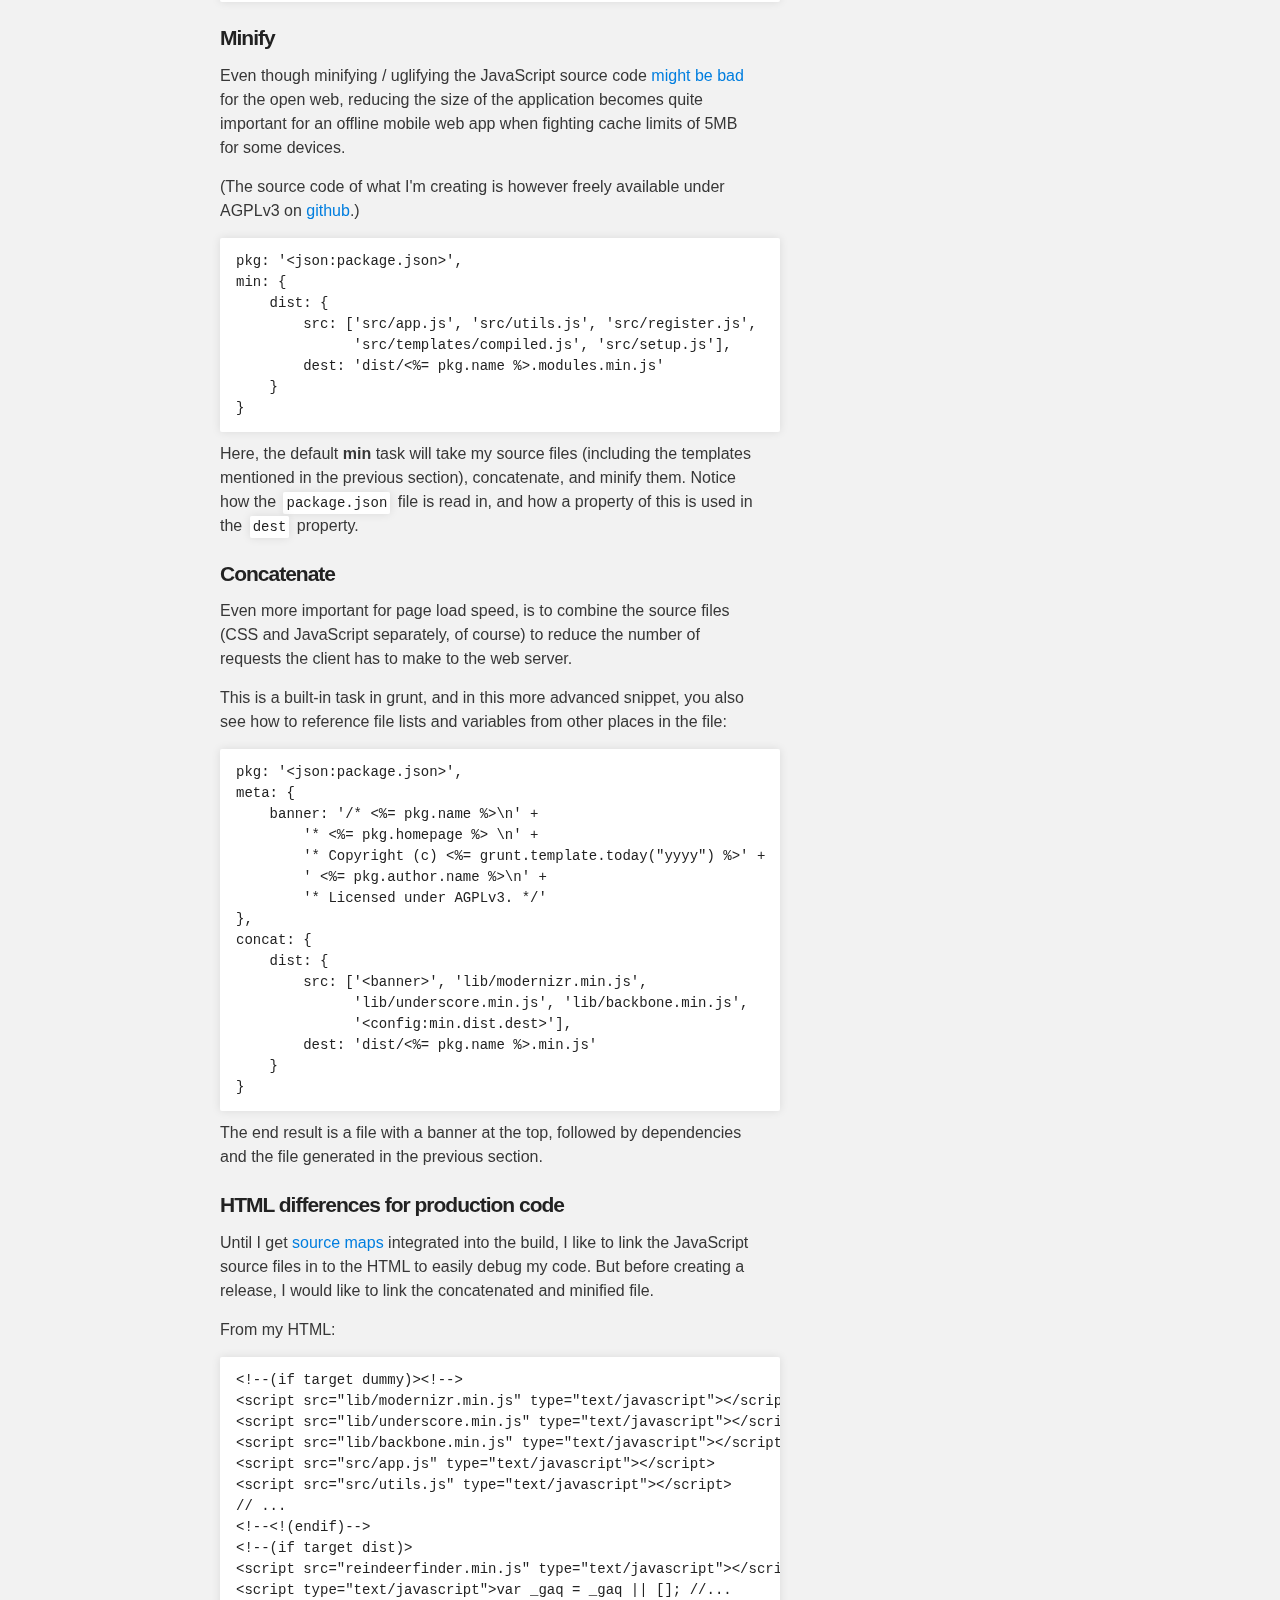
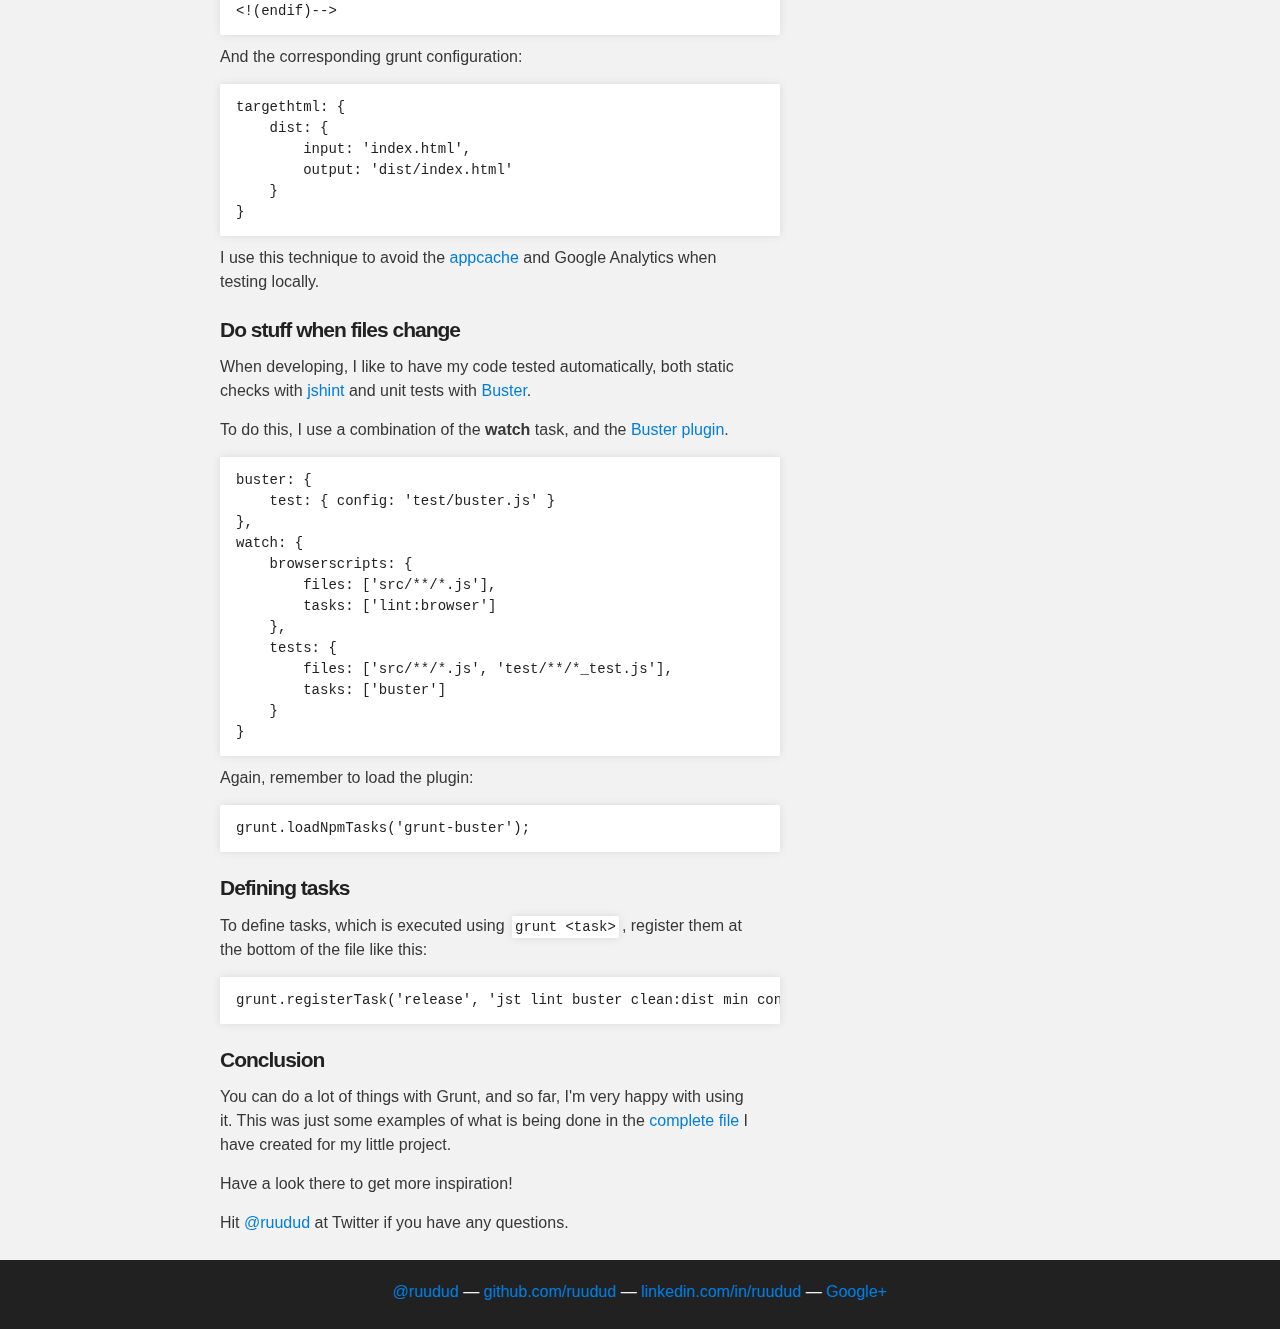
==== commit c65eb6fb: "Fix typos" ====
--- a/index.html
+++ b/index.html
@@ -31,7 +31,7 @@
       <article>
 
       <header class="inner">
-          <h1><a href="/2012/12/22/grunt/">From the tool box: Grunt</a></h1>
+          <h1><a href="/2012/12/22/grunt/">From the toolbox: Grunt</a></h1>
           <h2>Web development is getting complex. Let`s go shopping.</h2>
           <div class="byline">
               <time pubdate datetime="2012-12-22" title="Desember 22th, 2012">Desember 22, 2012</time>
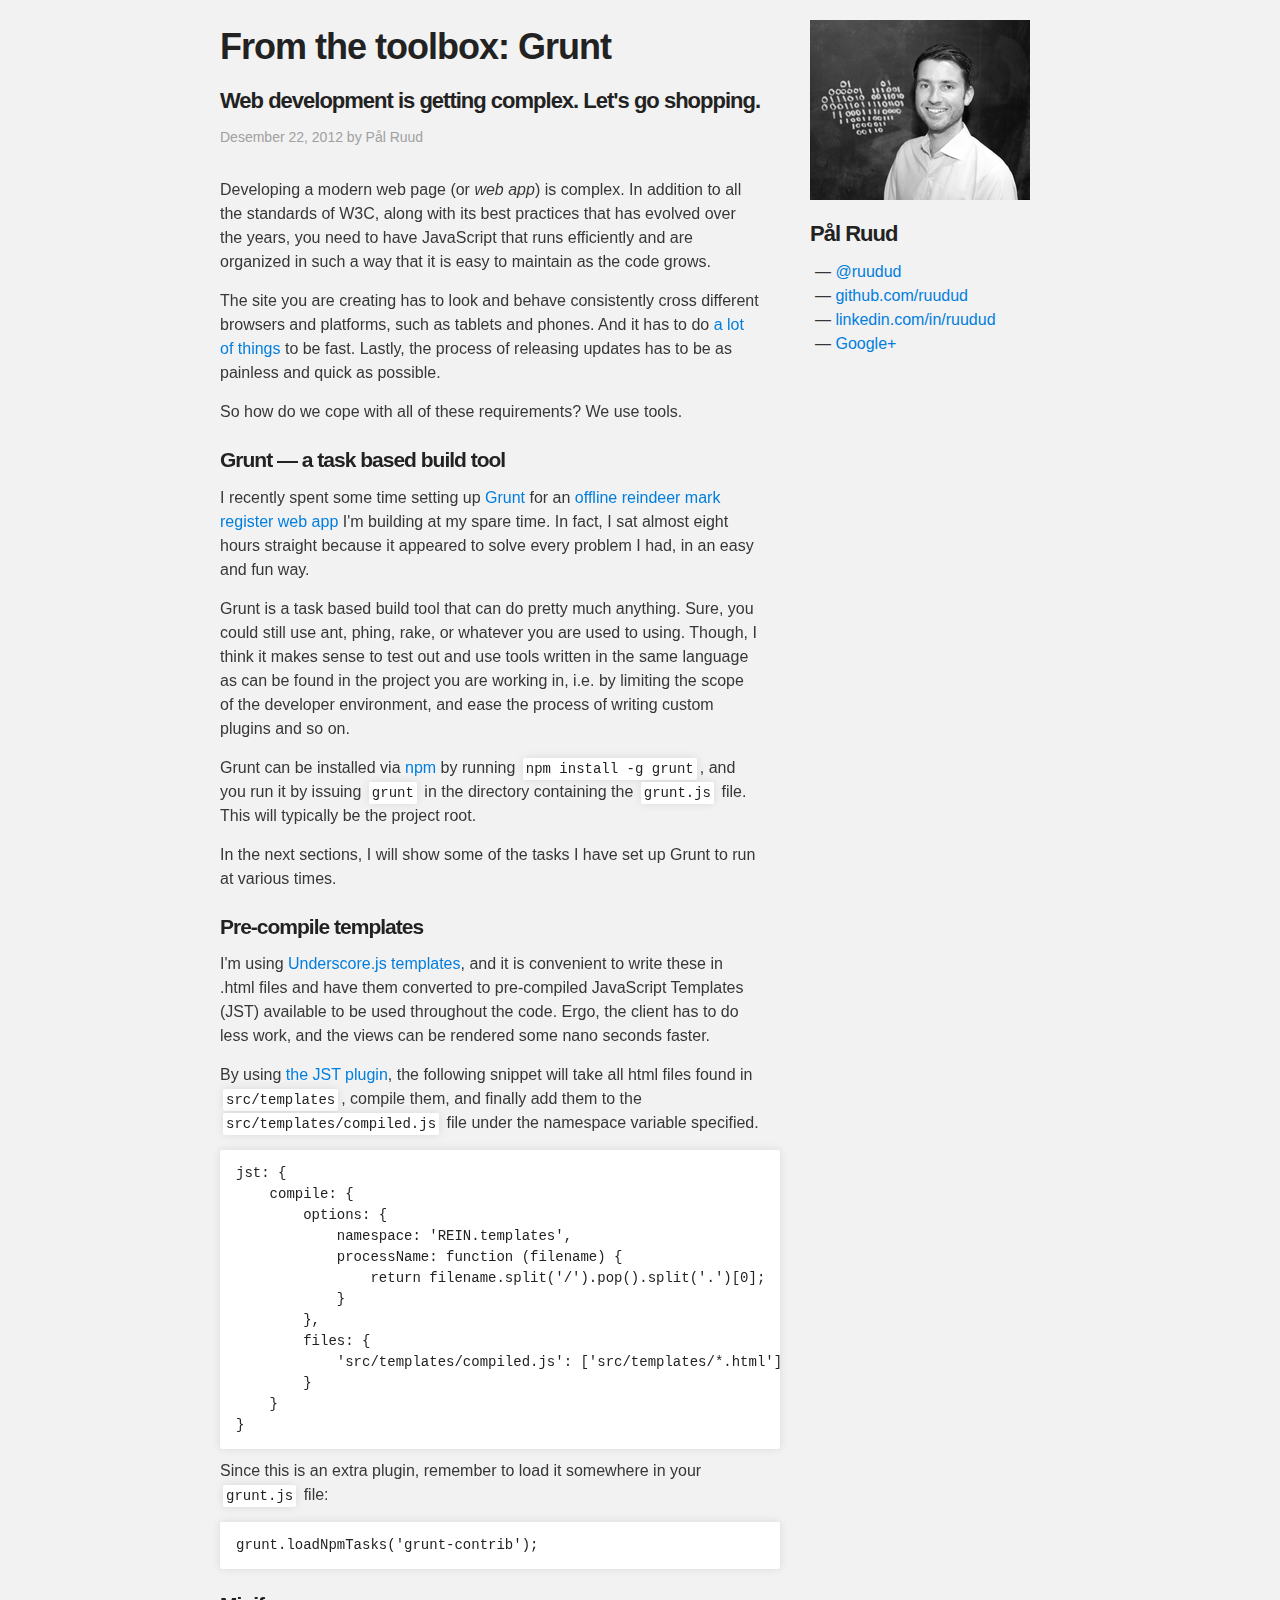
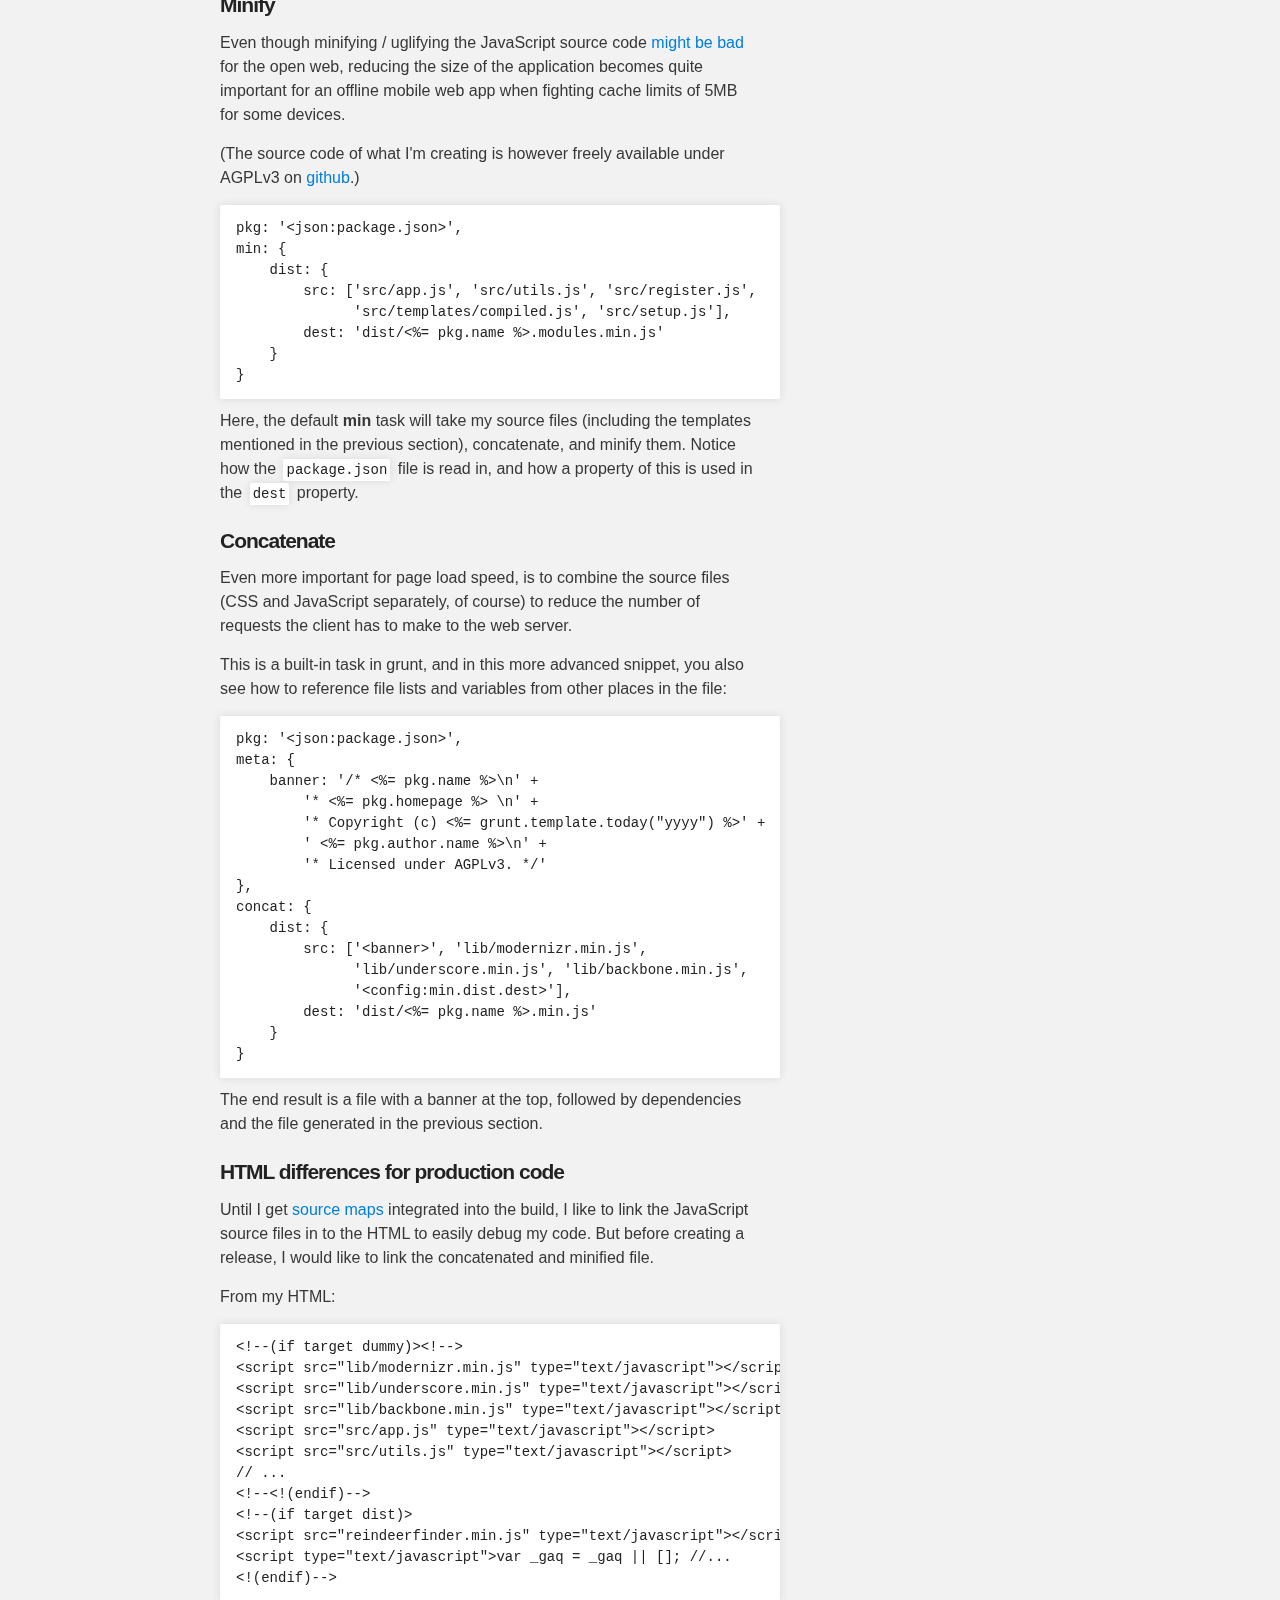
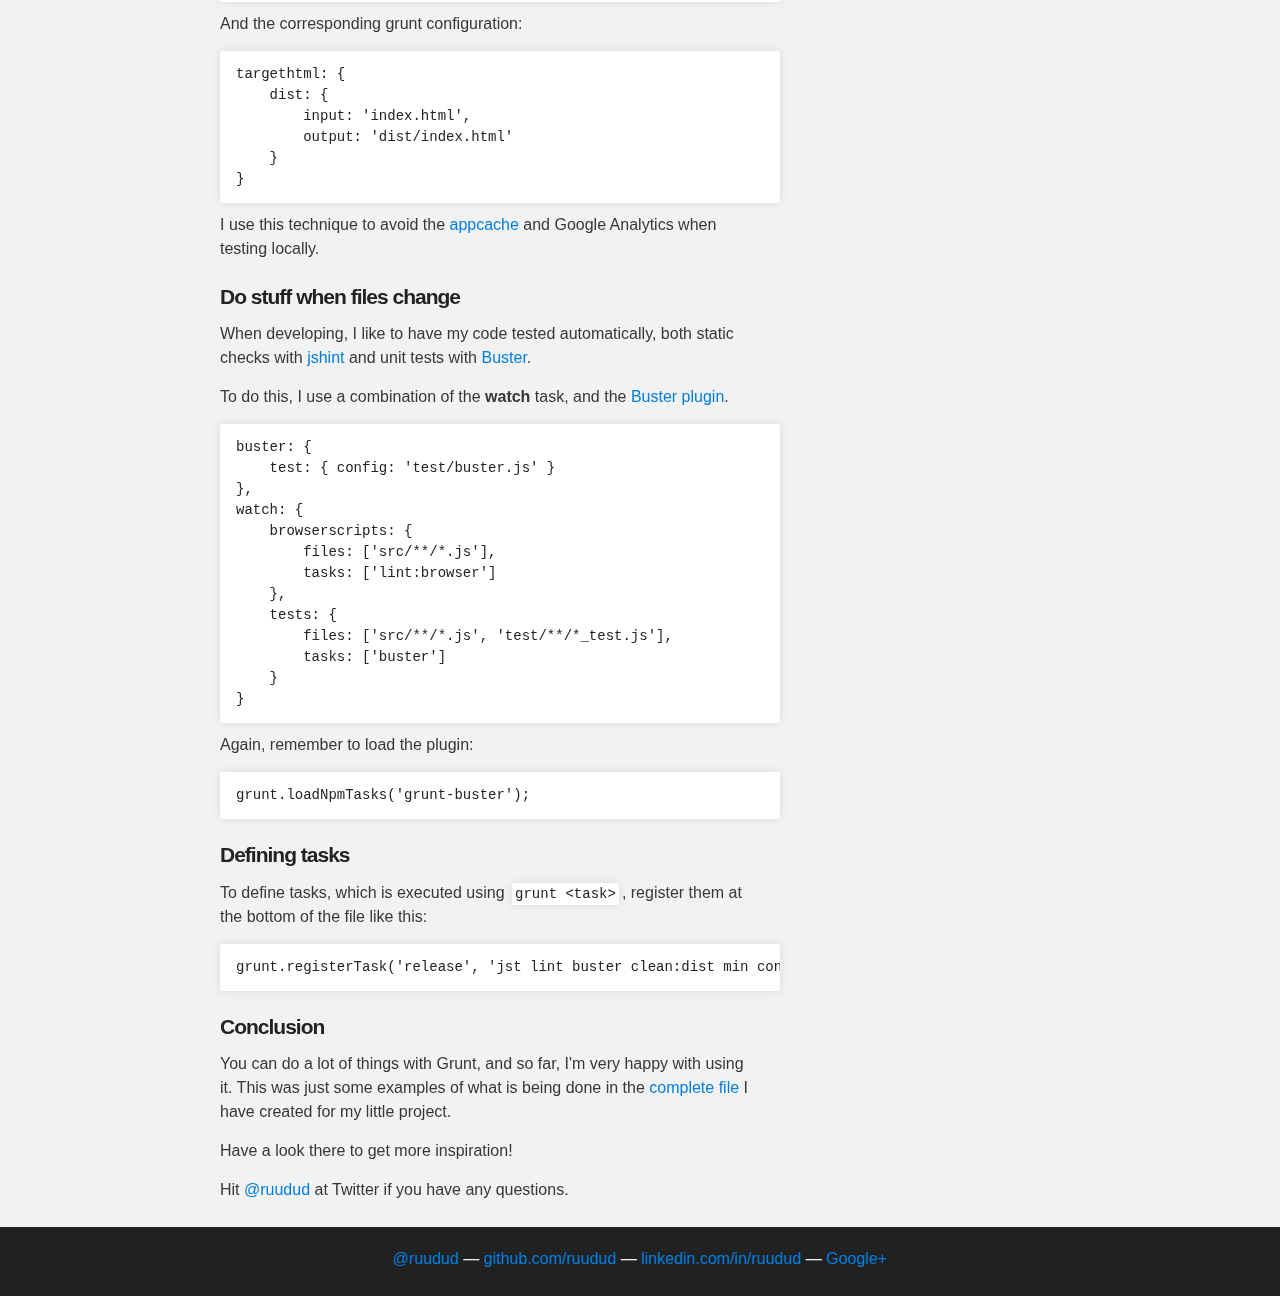
==== commit ed85d882: "Add proper title" ====
--- a/index.html
+++ b/index.html
@@ -32,7 +32,7 @@
 
       <header class="inner">
           <h1><a href="/2012/12/22/grunt/">From the toolbox: Grunt</a></h1>
-          <h2>Web development is getting complex. Let`s go shopping.</h2>
+          <h2>Web development is getting complex. Let's go shopping.</h2>
           <div class="byline">
               <time pubdate datetime="2012-12-22" title="Desember 22th, 2012">Desember 22, 2012</time>
               <address class="author">
